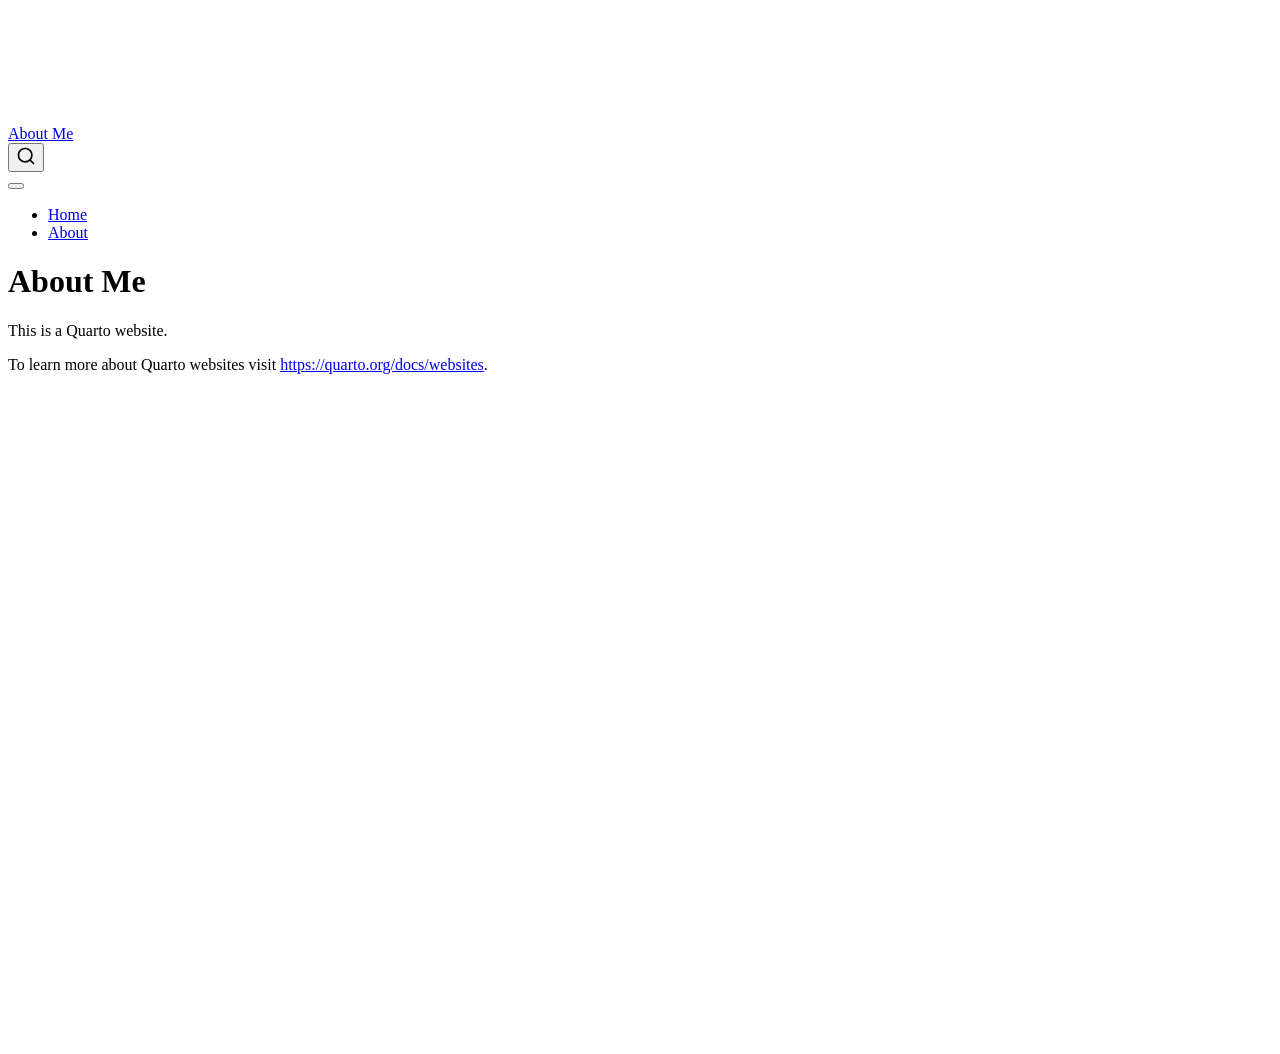
==== docs/index.html @ fadb49e2 "finished step 3 and hopefully the gitignore is good enough" ====
<!DOCTYPE html>
<html xmlns="http://www.w3.org/1999/xhtml" lang="en" xml:lang="en"><head>

<meta charset="utf-8">
<meta name="generator" content="quarto-1.10.18">

<meta name="viewport" content="width=device-width, initial-scale=1.0, user-scalable=yes">


<title>About Me</title>
<style>
/* Default styles provided by pandoc.
** See https://pandoc.org/MANUAL.html#variables-for-html for config info.
*/
span.smallcaps{font-variant: small-caps;}
div.columns{display: flex; gap: 1.5em;}
div.column{flex: auto;}
@media screen {
div.columns{gap: min(4vw, 1.5em);}
div.column{overflow-x: auto;}
}
div.hanging-indent{margin-left: 1.5em; text-indent: -1.5em;}
ul.task-list{list-style: none;}
ul.task-list li input[type="checkbox"] {
  width: 0.8em;
  margin: 0 0.8em 0.2em -1em; /* quarto-specific, see https://github.com/quarto-dev/quarto-cli/issues/4556 */ 
  vertical-align: middle;
}
</style>


<script src="site_libs/quarto-nav/quarto-nav.js"></script>
<script src="site_libs/quarto-nav/headroom.min.js"></script>
<script src="site_libs/clipboard/clipboard.min.js"></script>
<script src="site_libs/quarto-search/autocomplete.umd.js"></script>
<script src="site_libs/quarto-search/fuse.min.js"></script>
<script src="site_libs/quarto-search/quarto-search.js"></script>
<meta name="quarto:offset" content="./">
<script src="site_libs/quarto-html/quarto.js" type="module"></script>
<script src="site_libs/quarto-html/tabsets/tabsets.js" type="module"></script>
<script src="site_libs/quarto-html/popper.min.js"></script>
<script src="site_libs/quarto-html/tippy.umd.min.js"></script>
<script src="site_libs/quarto-html/anchor.min.js"></script>
<link href="site_libs/quarto-html/tippy.css" rel="stylesheet">
<link href="site_libs/quarto-html/quarto-syntax-highlighting-64a204ab8560d761af7679ceaba22944.css" rel="stylesheet" id="quarto-text-highlighting-styles">
<script src="site_libs/bootstrap/bootstrap.min.js"></script>
<link href="site_libs/bootstrap/bootstrap-icons.css" rel="stylesheet">
<link href="site_libs/bootstrap/bootstrap-172ba59bd5e0b52282274ba0c0cc16fc.min.css" rel="stylesheet" append-hash="true" id="quarto-bootstrap" data-mode="light">
<script id="quarto-search-options" type="application/json">{
  "location": "navbar",
  "copy-button": false,
  "collapse-after": 3,
  "panel-placement": "end",
  "type": "overlay",
  "limit": 50,
  "keyboard-shortcut": [
    "f",
    "/",
    "s"
  ],
  "show-item-context": false,
  "language": {
    "search-no-results-text": "No results",
    "search-matching-documents-text": "matching documents",
    "search-copy-link-title": "Copy link to search",
    "search-hide-matches-text": "Hide additional matches",
    "search-more-match-text": "more match in this document",
    "search-more-matches-text": "more matches in this document",
    "search-clear-button-title": "Clear",
    "search-text-placeholder": "",
    "search-detached-cancel-button-title": "Cancel",
    "search-submit-button-title": "Submit",
    "search-label": "Search"
  }
}</script>


<link rel="stylesheet" href="styles.css">
</head>

<body class="nav-fixed quarto-light">

<div id="quarto-search-results"></div>
  <header id="quarto-header" class="headroom fixed-top">
    <nav class="navbar navbar-expand-lg " data-bs-theme="dark">
      <div class="navbar-container container-fluid">
      <div class="navbar-brand-container mx-auto">
    <a class="navbar-brand" href="./index.html">
    <span class="navbar-title">About Me</span>
    </a>
  </div>
            <div id="quarto-search" class="" title="Search"></div>
          <button class="navbar-toggler" type="button" data-bs-toggle="collapse" data-bs-target="#navbarCollapse" aria-controls="navbarCollapse" role="menu" aria-expanded="false" aria-label="Toggle navigation" onclick="if (window.quartoToggleHeadroom) { window.quartoToggleHeadroom(); }">
  <span class="navbar-toggler-icon"></span>
</button>
          <div class="collapse navbar-collapse" id="navbarCollapse">
            <ul class="navbar-nav navbar-nav-scroll me-auto">
  <li class="nav-item">
    <a class="nav-link active" href="./index.html" aria-current="page"> 
<span class="menu-text">Home</span></a>
  </li>  
  <li class="nav-item">
    <a class="nav-link" href="./about.html"> 
<span class="menu-text">About</span></a>
  </li>  
</ul>
          </div> <!-- /navcollapse -->
            <div class="quarto-navbar-tools">
</div>
      </div> <!-- /container-fluid -->
    </nav>
</header>
<!-- content -->
<div id="quarto-content" class="quarto-container page-columns page-rows-contents page-layout-article page-navbar">
<!-- sidebar -->
<!-- margin-sidebar -->
    <div id="quarto-margin-sidebar" class="sidebar margin-sidebar zindex-bottom">
        
    </div>
<!-- main -->
<main class="content" id="quarto-document-content">

<header id="title-block-header" class="quarto-title-block default">
<div class="quarto-title">
<h1 class="title">About Me</h1>
</div>



<div class="quarto-title-meta">

    
  
    
  </div>
  


</header>


<p>This is a Quarto website.</p>
<p>To learn more about Quarto websites visit <a href="https://quarto.org/docs/websites" class="uri">https://quarto.org/docs/websites</a>.</p>



</main> <!-- /main -->
<script id="quarto-html-after-body" type="application/javascript">
  window.document.addEventListener("DOMContentLoaded", function (event) {
    const icon = "";
    const anchorJS = new window.AnchorJS();
    anchorJS.options = {
      placement: 'right',
      icon: icon
    };
    anchorJS.add('.anchored');
    const isCodeAnnotation = (el) => {
      for (const clz of el.classList) {
        if (clz.startsWith('code-annotation-')) {                     
          return true;
        }
      }
      return false;
    }
    const onCopySuccess = function(e) {
      // button target
      const button = e.trigger;
      // don't keep focus
      button.blur();
      // flash "checked"
      button.classList.add('code-copy-button-checked');
      var currentTitle = button.getAttribute("title");
      button.setAttribute("title", "Copied!");
      let tooltip;
      if (window.bootstrap) {
        button.setAttribute("data-bs-toggle", "tooltip");
        button.setAttribute("data-bs-placement", "left");
        button.setAttribute("data-bs-title", "Copied!");
        tooltip = new bootstrap.Tooltip(button, 
          { trigger: "manual", 
            customClass: "code-copy-button-tooltip",
            offset: [0, -8]});
        tooltip.show();    
      }
      setTimeout(function() {
        if (tooltip) {
          tooltip.hide();
          button.removeAttribute("data-bs-title");
          button.removeAttribute("data-bs-toggle");
          button.removeAttribute("data-bs-placement");
        }
        button.setAttribute("title", currentTitle);
        button.classList.remove('code-copy-button-checked');
      }, 1000);
      // clear code selection
      e.clearSelection();
    }
    const getTextToCopy = function(trigger) {
      const outerScaffold = trigger.parentElement.cloneNode(true);
      const codeEl = outerScaffold.querySelector('code');
      for (const childEl of codeEl.children) {
        if (isCodeAnnotation(childEl)) {
          childEl.remove();
        }
      }
      return codeEl.innerText;
    }
    const clipboard = new window.ClipboardJS('.code-copy-button:not([data-in-quarto-modal])', {
      text: getTextToCopy
    });
    clipboard.on('success', onCopySuccess);
    if (window.document.getElementById('quarto-embedded-source-code-modal')) {
      const clipboardModal = new window.ClipboardJS('.code-copy-button[data-in-quarto-modal]', {
        text: getTextToCopy,
        container: window.document.getElementById('quarto-embedded-source-code-modal')
      });
      clipboardModal.on('success', onCopySuccess);
    }
      var localhostRegex = new RegExp(/^(?:http|https):\/\/localhost\:?[0-9]*\//);
      var mailtoRegex = new RegExp(/^mailto:/);
        var filterRegex = new RegExp('/' + window.location.host + '/');
      var isInternal = (href) => {
          return filterRegex.test(href) || localhostRegex.test(href) || mailtoRegex.test(href);
      }
      // Inspect non-navigation links and adorn them if external
     var links = window.document.querySelectorAll('a[href]:not(.nav-link):not(.navbar-brand):not(.toc-action):not(.sidebar-link):not(.sidebar-item-toggle):not(.pagination-link):not(.no-external):not([aria-hidden]):not(.dropdown-item):not(.quarto-navigation-tool):not(.about-link)');
      for (var i=0; i<links.length; i++) {
        const link = links[i];
        if (!isInternal(link.href)) {
          // undo the damage that might have been done by quarto-nav.js in the case of
          // links that we want to consider external
          if (link.dataset.originalHref !== undefined) {
            link.href = link.dataset.originalHref;
          }
        }
      }
    function tippyHover(el, contentFn, onTriggerFn, onUntriggerFn) {
      const config = {
        allowHTML: true,
        maxWidth: 500,
        delay: 100,
        arrow: false,
        appendTo: function(el) {
            return el.parentElement;
        },
        interactive: true,
        interactiveBorder: 10,
        theme: 'quarto',
        placement: 'bottom-start',
      };
      if (contentFn) {
        config.content = contentFn;
      }
      if (onTriggerFn) {
        config.onTrigger = onTriggerFn;
      }
      if (onUntriggerFn) {
        config.onUntrigger = onUntriggerFn;
      }
      window.tippy(el, config); 
    }
    const noterefs = window.document.querySelectorAll('a[role="doc-noteref"]');
    for (var i=0; i<noterefs.length; i++) {
      const ref = noterefs[i];
      tippyHover(ref, function() {
        // use id or data attribute instead here
        let href = ref.getAttribute('data-footnote-href') || ref.getAttribute('href');
        try { href = new URL(href).hash; } catch {}
        const id = href.replace(/^#\/?/, "");
        const note = window.document.getElementById(id);
        if (note) {
          return note.innerHTML;
        } else {
          return "";
        }
      });
    }
    const xrefs = window.document.querySelectorAll('a.quarto-xref');
    const processXRef = (id, note) => {
      // Strip column container classes
      const stripColumnClz = (el) => {
        el.classList.remove("page-full", "page-columns");
        if (el.children) {
          for (const child of el.children) {
            stripColumnClz(child);
          }
        }
      }
      stripColumnClz(note)
      if (id === null || id.startsWith('sec-')) {
        // Special case sections, only their first couple elements
        const container = document.createElement("div");
        if (note.children && note.children.length > 2) {
          container.appendChild(note.children[0].cloneNode(true));
          for (let i = 1; i < note.children.length; i++) {
            const child = note.children[i];
            if (child.tagName === "P" && child.innerText === "") {
              continue;
            } else {
              container.appendChild(child.cloneNode(true));
              break;
            }
          }
          if (window.Quarto?.typesetMath) {
            window.Quarto.typesetMath(container);
          }
          return container.innerHTML
        } else {
          if (window.Quarto?.typesetMath) {
            window.Quarto.typesetMath(note);
          }
          return note.innerHTML;
        }
      } else {
        // Remove any anchor links if they are present
        const anchorLink = note.querySelector('a.anchorjs-link');
        if (anchorLink) {
          anchorLink.remove();
        }
        if (window.Quarto?.typesetMath) {
          window.Quarto.typesetMath(note);
        }
        if (note.classList.contains("callout")) {
          return note.outerHTML;
        } else {
          return note.innerHTML;
        }
      }
    }
    for (var i=0; i<xrefs.length; i++) {
      const xref = xrefs[i];
      tippyHover(xref, undefined, function(instance) {
        instance.disable();
        let url = xref.getAttribute('href');
        let hash = undefined; 
        if (url.startsWith('#')) {
          hash = url;
        } else {
          try { hash = new URL(url).hash; } catch {}
        }
        if (hash) {
          const id = hash.replace(/^#\/?/, "");
          const note = window.document.getElementById(id);
          if (note !== null) {
            try {
              const html = processXRef(id, note.cloneNode(true));
              instance.setContent(html);
            } finally {
              instance.enable();
              instance.show();
            }
          } else {
            // See if we can fetch this
            fetch(url.split('#')[0])
            .then(res => res.text())
            .then(html => {
              const parser = new DOMParser();
              const htmlDoc = parser.parseFromString(html, "text/html");
              const note = htmlDoc.getElementById(id);
              if (note !== null) {
                const html = processXRef(id, note);
                instance.setContent(html);
              } 
            }).finally(() => {
              instance.enable();
              instance.show();
            });
          }
        } else {
          // See if we can fetch a full url (with no hash to target)
          // This is a special case and we should probably do some content thinning / targeting
          fetch(url)
          .then(res => res.text())
          .then(html => {
            const parser = new DOMParser();
            const htmlDoc = parser.parseFromString(html, "text/html");
            const note = htmlDoc.querySelector('main.content');
            if (note !== null) {
              // This should only happen for chapter cross references
              // (since there is no id in the URL)
              // remove the first header
              if (note.children.length > 0 && note.children[0].tagName === "HEADER") {
                note.children[0].remove();
              }
              const html = processXRef(null, note);
              instance.setContent(html);
            } 
          }).finally(() => {
            instance.enable();
            instance.show();
          });
        }
      }, function(instance) {
      });
    }
        let selectedAnnoteEl;
        const selectorForAnnotation = ( cell, annotation) => {
          let cellAttr = 'data-code-cell="' + cell + '"';
          let lineAttr = 'data-code-annotation="' +  annotation + '"';
          const selector = 'span[' + cellAttr + '][' + lineAttr + ']';
          return selector;
        }
        const selectCodeLines = (annoteEl) => {
          const doc = window.document;
          const targetCell = annoteEl.getAttribute("data-target-cell");
          const targetAnnotation = annoteEl.getAttribute("data-target-annotation");
          const annoteSpan = window.document.querySelector(selectorForAnnotation(targetCell, targetAnnotation));
          const lines = annoteSpan.getAttribute("data-code-lines").split(",");
          const lineIds = lines.map((line) => {
            return targetCell + "-" + line;
          })
          let top = null;
          let height = null;
          let parent = null;
          if (lineIds.length > 0) {
              //compute the position of the single el (top and bottom and make a div)
              const el = window.document.getElementById(lineIds[0]);
              top = el.offsetTop;
              height = el.offsetHeight;
              parent = el.parentElement.parentElement;
            if (lineIds.length > 1) {
              const lastEl = window.document.getElementById(lineIds[lineIds.length - 1]);
              const bottom = lastEl.offsetTop + lastEl.offsetHeight;
              height = bottom - top;
            }
            if (top !== null && height !== null && parent !== null) {
              // cook up a div (if necessary) and position it 
              let div = window.document.getElementById("code-annotation-line-highlight");
              if (div === null) {
                div = window.document.createElement("div");
                div.setAttribute("id", "code-annotation-line-highlight");
                div.style.position = 'absolute';
                parent.appendChild(div);
              }
              div.style.top = top - 2 + "px";
              div.style.height = height + 4 + "px";
              div.style.left = 0;
              let gutterDiv = window.document.getElementById("code-annotation-line-highlight-gutter");
              if (gutterDiv === null) {
                gutterDiv = window.document.createElement("div");
                gutterDiv.setAttribute("id", "code-annotation-line-highlight-gutter");
                gutterDiv.style.position = 'absolute';
                const codeCell = window.document.getElementById(targetCell);
                const gutter = codeCell.querySelector('.code-annotation-gutter');
                gutter.appendChild(gutterDiv);
              }
              gutterDiv.style.top = top - 2 + "px";
              gutterDiv.style.height = height + 4 + "px";
            }
            selectedAnnoteEl = annoteEl;
          }
        };
        const unselectCodeLines = () => {
          const elementsIds = ["code-annotation-line-highlight", "code-annotation-line-highlight-gutter"];
          elementsIds.forEach((elId) => {
            const div = window.document.getElementById(elId);
            if (div) {
              div.remove();
            }
          });
          selectedAnnoteEl = undefined;
        };
          // Handle positioning of the toggle
      window.addEventListener(
        "resize",
        throttle(() => {
          elRect = undefined;
          if (selectedAnnoteEl) {
            selectCodeLines(selectedAnnoteEl);
          }
        }, 10)
      );
      function throttle(fn, ms) {
      let throttle = false;
      let timer;
        return (...args) => {
          if(!throttle) { // first call gets through
              fn.apply(this, args);
              throttle = true;
          } else { // all the others get throttled
              if(timer) clearTimeout(timer); // cancel #2
              timer = setTimeout(() => {
                fn.apply(this, args);
                timer = throttle = false;
              }, ms);
          }
        };
      }
        // Attach click handler to the DT
        const annoteDls = window.document.querySelectorAll('dt[data-target-cell]');
        for (const annoteDlNode of annoteDls) {
          annoteDlNode.addEventListener('click', (event) => {
            const clickedEl = event.target;
            if (clickedEl !== selectedAnnoteEl) {
              unselectCodeLines();
              const activeEl = window.document.querySelector('dt[data-target-cell].code-annotation-active');
              if (activeEl) {
                activeEl.classList.remove('code-annotation-active');
              }
              selectCodeLines(clickedEl);
              clickedEl.classList.add('code-annotation-active');
            } else {
              // Unselect the line
              unselectCodeLines();
              clickedEl.classList.remove('code-annotation-active');
            }
          });
        }
    const findCites = (el) => {
      const parentEl = el.parentElement;
      if (parentEl) {
        const cites = parentEl.dataset.cites;
        if (cites) {
          return {
            el,
            cites: cites.split(' ')
          };
        } else {
          return findCites(el.parentElement)
        }
      } else {
        return undefined;
      }
    };
    var bibliorefs = window.document.querySelectorAll('a[role="doc-biblioref"]');
    for (var i=0; i<bibliorefs.length; i++) {
      const ref = bibliorefs[i];
      const citeInfo = findCites(ref);
      if (citeInfo) {
        tippyHover(citeInfo.el, function() {
          var popup = window.document.createElement('div');
          citeInfo.cites.forEach(function(cite) {
            var citeDiv = window.document.createElement('div');
            citeDiv.classList.add('hanging-indent');
            citeDiv.classList.add('csl-entry');
            var biblioDiv = window.document.getElementById('ref-' + cite);
            if (biblioDiv) {
              citeDiv.innerHTML = biblioDiv.innerHTML;
            }
            popup.appendChild(citeDiv);
          });
          return popup.innerHTML;
        });
      }
    }
  });
  </script>
</div> <!-- /content -->




</body></html>
---- docs/site_libs/quarto-html/tippy.css ----
.tippy-box[data-animation=fade][data-state=hidden]{opacity:0}[data-tippy-root]{max-width:calc(100vw - 10px)}.tippy-box{position:relative;background-color:#333;color:#fff;border-radius:4px;font-size:14px;line-height:1.4;white-space:normal;outline:0;transition-property:transform,visibility,opacity}.tippy-box[data-placement^=top]>.tippy-arrow{bottom:0}.tippy-box[data-placement^=top]>.tippy-arrow:before{bottom:-7px;left:0;border-width:8px 8px 0;border-top-color:initial;transform-origin:center top}.tippy-box[data-placement^=bottom]>.tippy-arrow{top:0}.tippy-box[data-placement^=bottom]>.tippy-arrow:before{top:-7px;left:0;border-width:0 8px 8px;border-bottom-color:initial;transform-origin:center bottom}.tippy-box[data-placement^=left]>.tippy-arrow{right:0}.tippy-box[data-placement^=left]>.tippy-arrow:before{border-width:8px 0 8px 8px;border-left-color:initial;right:-7px;transform-origin:center left}.tippy-box[data-placement^=right]>.tippy-arrow{left:0}.tippy-box[data-placement^=right]>.tippy-arrow:before{left:-7px;border-width:8px 8px 8px 0;border-right-color:initial;transform-origin:center right}.tippy-box[data-inertia][data-state=visible]{transition-timing-function:cubic-bezier(.54,1.5,.38,1.11)}.tippy-arrow{width:16px;height:16px;color:#333}.tippy-arrow:before{content:"";position:absolute;border-color:transparent;border-style:solid}.tippy-content{position:relative;padding:5px 9px;z-index:1}
---- docs/site_libs/quarto-html/quarto-syntax-highlighting-64a204ab8560d761af7679ceaba22944.css ----
/* quarto syntax highlight colors */
:root {
  --quarto-hl-ot-color: #003B4F;
  --quarto-hl-at-color: #657422;
  --quarto-hl-ss-color: #20794D;
  --quarto-hl-an-color: #5E5E5E;
  --quarto-hl-fu-color: #4758AB;
  --quarto-hl-st-color: #20794D;
  --quarto-hl-cf-color: #003B4F;
  --quarto-hl-op-color: #5E5E5E;
  --quarto-hl-er-color: #AD0000;
  --quarto-hl-bn-color: #AD0000;
  --quarto-hl-al-color: #AD0000;
  --quarto-hl-va-color: #111111;
  --quarto-hl-bu-color: inherit;
  --quarto-hl-ex-color: inherit;
  --quarto-hl-pp-color: #AD0000;
  --quarto-hl-in-color: #5E5E5E;
  --quarto-hl-vs-color: #20794D;
  --quarto-hl-wa-color: #5E5E5E;
  --quarto-hl-do-color: #5E5E5E;
  --quarto-hl-im-color: #00769E;
  --quarto-hl-ch-color: #20794D;
  --quarto-hl-dt-color: #AD0000;
  --quarto-hl-fl-color: #AD0000;
  --quarto-hl-co-color: #5E5E5E;
  --quarto-hl-cv-color: #5E5E5E;
  --quarto-hl-cn-color: #8f5902;
  --quarto-hl-sc-color: #5E5E5E;
  --quarto-hl-dv-color: #AD0000;
  --quarto-hl-kw-color: #003B4F;
}

/* other quarto variables */
:root {
  --quarto-font-monospace: SFMono-Regular, Menlo, Monaco, Consolas, "Liberation Mono", "Courier New", monospace;
}

/* syntax highlight based on Pandoc's rules */
pre > code.sourceCode > span {
  color: #003B4F;
}

code.sourceCode > span {
  color: #003B4F;
}

div.sourceCode,
div.sourceCode pre.sourceCode {
  color: #003B4F;
}

/* Normal */
code span {
  color: #003B4F;
}

/* Alert */
code span.al {
  color: #AD0000;
  font-style: inherit;
}

/* Annotation */
code span.an {
  color: #5E5E5E;
  font-style: inherit;
}

/* Attribute */
code span.at {
  color: #657422;
  font-style: inherit;
}

/* BaseN */
code span.bn {
  color: #AD0000;
  font-style: inherit;
}

/* BuiltIn */
code span.bu {
  font-style: inherit;
}

/* ControlFlow */
code span.cf {
  color: #003B4F;
  font-weight: bold;
  font-style: inherit;
}

/* Char */
code span.ch {
  color: #20794D;
  font-style: inherit;
}

/* Constant */
code span.cn {
  color: #8f5902;
  font-style: inherit;
}

/* Comment */
code span.co {
  color: #5E5E5E;
  font-style: inherit;
}

/* CommentVar */
code span.cv {
  color: #5E5E5E;
  font-style: italic;
}

/* Documentation */
code span.do {
  color: #5E5E5E;
  font-style: italic;
}

/* DataType */
code span.dt {
  color: #AD0000;
  font-style: inherit;
}

/* DecVal */
code span.dv {
  color: #AD0000;
  font-style: inherit;
}

/* Error */
code span.er {
  color: #AD0000;
  font-style: inherit;
}

/* Extension */
code span.ex {
  font-style: inherit;
}

/* Float */
code span.fl {
  color: #AD0000;
  font-style: inherit;
}

/* Function */
code span.fu {
  color: #4758AB;
  font-style: inherit;
}

/* Import */
code span.im {
  color: #00769E;
  font-style: inherit;
}

/* Information */
code span.in {
  color: #5E5E5E;
  font-style: inherit;
}

/* Keyword */
code span.kw {
  color: #003B4F;
  font-weight: bold;
  font-style: inherit;
}

/* Operator */
code span.op {
  color: #5E5E5E;
  font-style: inherit;
}

/* Other */
code span.ot {
  color: #003B4F;
  font-style: inherit;
}

/* Preprocessor */
code span.pp {
  color: #AD0000;
  font-style: inherit;
}

/* SpecialChar */
code span.sc {
  color: #5E5E5E;
  font-style: inherit;
}

/* SpecialString */
code span.ss {
  color: #20794D;
  font-style: inherit;
}

/* String */
code span.st {
  color: #20794D;
  font-style: inherit;
}

/* Variable */
code span.va {
  color: #111111;
  font-style: inherit;
}

/* VerbatimString */
code span.vs {
  color: #20794D;
  font-style: inherit;
}

/* Warning */
code span.wa {
  color: #5E5E5E;
  font-style: italic;
}

.prevent-inlining {
  content: "</";
}

/*# sourceMappingURL=9d8d5bb603a83b8298b89080a598c93b.css.map */
---- docs/styles.css ----
/* css styles */
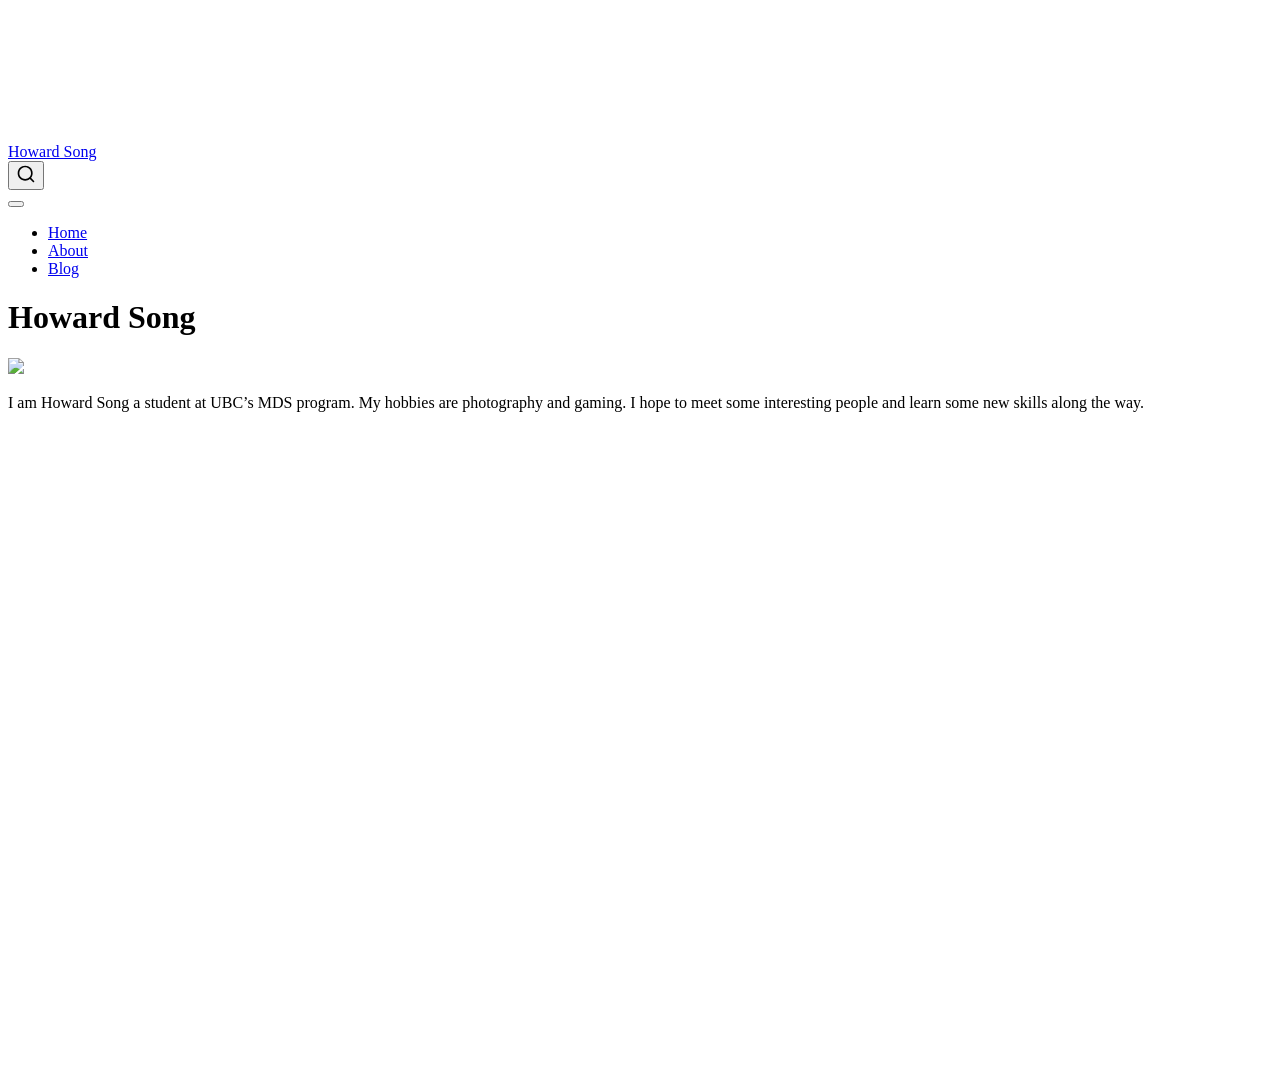
==== commit c27e70be: "Render site and complete the milestone" ====
--- a/docs/index.html
+++ b/docs/index.html
@@ -7,7 +7,7 @@
 <meta name="viewport" content="width=device-width, initial-scale=1.0, user-scalable=yes">
 
 
-<title>About Me</title>
+<title>Howard Song</title>
 <style>
 /* Default styles provided by pandoc.
 ** See https://pandoc.org/MANUAL.html#variables-for-html for config info.
@@ -40,7 +40,6 @@
 <script src="site_libs/quarto-html/tabsets/tabsets.js" type="module"></script>
 <script src="site_libs/quarto-html/popper.min.js"></script>
 <script src="site_libs/quarto-html/tippy.umd.min.js"></script>
-<script src="site_libs/quarto-html/anchor.min.js"></script>
 <link href="site_libs/quarto-html/tippy.css" rel="stylesheet">
 <link href="site_libs/quarto-html/quarto-syntax-highlighting-64a204ab8560d761af7679ceaba22944.css" rel="stylesheet" id="quarto-text-highlighting-styles">
 <script src="site_libs/bootstrap/bootstrap.min.js"></script>
@@ -78,7 +77,7 @@
 <link rel="stylesheet" href="styles.css">
 </head>
 
-<body class="nav-fixed quarto-light">
+<body class="nav-fixed fullcontent quarto-light">
 
 <div id="quarto-search-results"></div>
   <header id="quarto-header" class="headroom fixed-top">
@@ -86,7 +85,7 @@
       <div class="navbar-container container-fluid">
       <div class="navbar-brand-container mx-auto">
     <a class="navbar-brand" href="./index.html">
-    <span class="navbar-title">About Me</span>
+    <span class="navbar-title">Howard Song</span>
     </a>
   </div>
             <div id="quarto-search" class="" title="Search"></div>
@@ -103,6 +102,10 @@
     <a class="nav-link" href="./about.html"> 
 <span class="menu-text">About</span></a>
   </li>  
+  <li class="nav-item">
+    <a class="nav-link" href="./blog.html"> 
+<span class="menu-text">Blog</span></a>
+  </li>  
 </ul>
           </div> <!-- /navcollapse -->
             <div class="quarto-navbar-tools">
@@ -114,46 +117,28 @@
 <div id="quarto-content" class="quarto-container page-columns page-rows-contents page-layout-article page-navbar">
 <!-- sidebar -->
 <!-- margin-sidebar -->
-    <div id="quarto-margin-sidebar" class="sidebar margin-sidebar zindex-bottom">
-        
-    </div>
+    
 <!-- main -->
-<main class="content" id="quarto-document-content">
-
-<header id="title-block-header" class="quarto-title-block default">
+<div class="quarto-about-broadside column-page">
+  <div class="about-main">
+    <div class="about-entity" style="background-image: url('images/profile.jpg')"></div>
+    <div class="about-contents"><header id="title-block-header" class="quarto-title-block default">
 <div class="quarto-title">
-<h1 class="title">About Me</h1>
+<h1 class="title">Howard Song</h1>
 </div>
-
-
-
 <div class="quarto-title-meta">
-
-    
-  
-    
   </div>
-  
-
-
-</header>
-
-
-<p>This is a Quarto website.</p>
-<p>To learn more about Quarto websites visit <a href="https://quarto.org/docs/websites" class="uri">https://quarto.org/docs/websites</a>.</p>
-
-
-
-</main> <!-- /main -->
+</header><main class="content" id="quarto-document-content">
+<p><img src="images/profile.jpg" class="img-fluid" width="250"></p>
+<p>I am Howard Song a student at UBC’s MDS program. My hobbies are photography and gaming. I hope to meet some interesting people and learn some new skills along the way.</p>
+
+
+</main></div>
+  </div>
+</div>
+ <!-- /main -->
 <script id="quarto-html-after-body" type="application/javascript">
   window.document.addEventListener("DOMContentLoaded", function (event) {
-    const icon = "";
-    const anchorJS = new window.AnchorJS();
-    anchorJS.options = {
-      placement: 'right',
-      icon: icon
-    };
-    anchorJS.add('.anchored');
     const isCodeAnnotation = (el) => {
       for (const clz of el.classList) {
         if (clz.startsWith('code-annotation-')) {                     
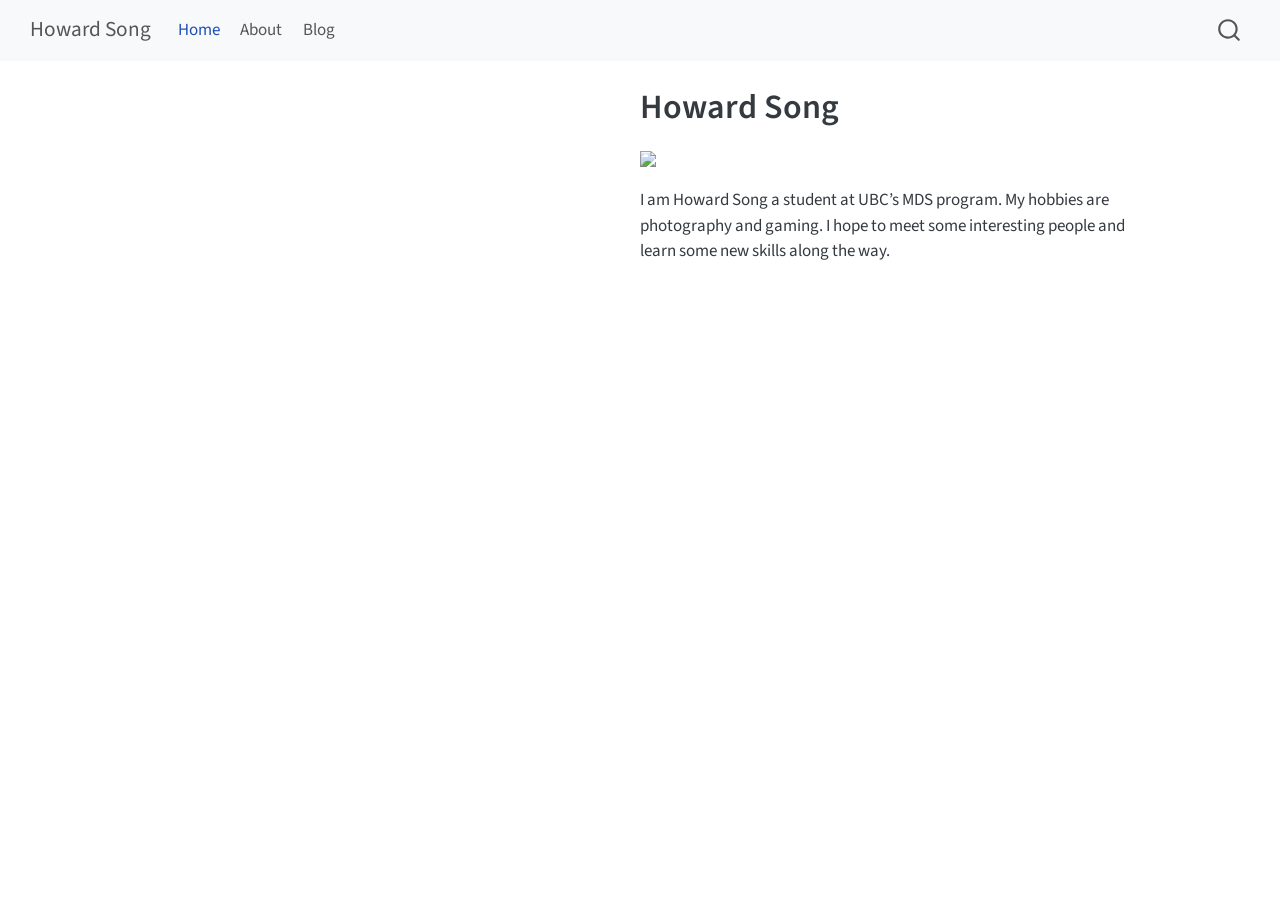
==== commit 92339e00: "final fixes and removed jpg image" ====
--- a/docs/index.html
+++ b/docs/index.html
@@ -44,7 +44,7 @@
 <link href="site_libs/quarto-html/quarto-syntax-highlighting-64a204ab8560d761af7679ceaba22944.css" rel="stylesheet" id="quarto-text-highlighting-styles">
 <script src="site_libs/bootstrap/bootstrap.min.js"></script>
 <link href="site_libs/bootstrap/bootstrap-icons.css" rel="stylesheet">
-<link href="site_libs/bootstrap/bootstrap-172ba59bd5e0b52282274ba0c0cc16fc.min.css" rel="stylesheet" append-hash="true" id="quarto-bootstrap" data-mode="light">
+<link href="site_libs/bootstrap/bootstrap-40ce16ee275f4b4f4840f18b9c5038c7.min.css" rel="stylesheet" append-hash="true" id="quarto-bootstrap" data-mode="light">
 <script id="quarto-search-options" type="application/json">{
   "location": "navbar",
   "copy-button": false,
